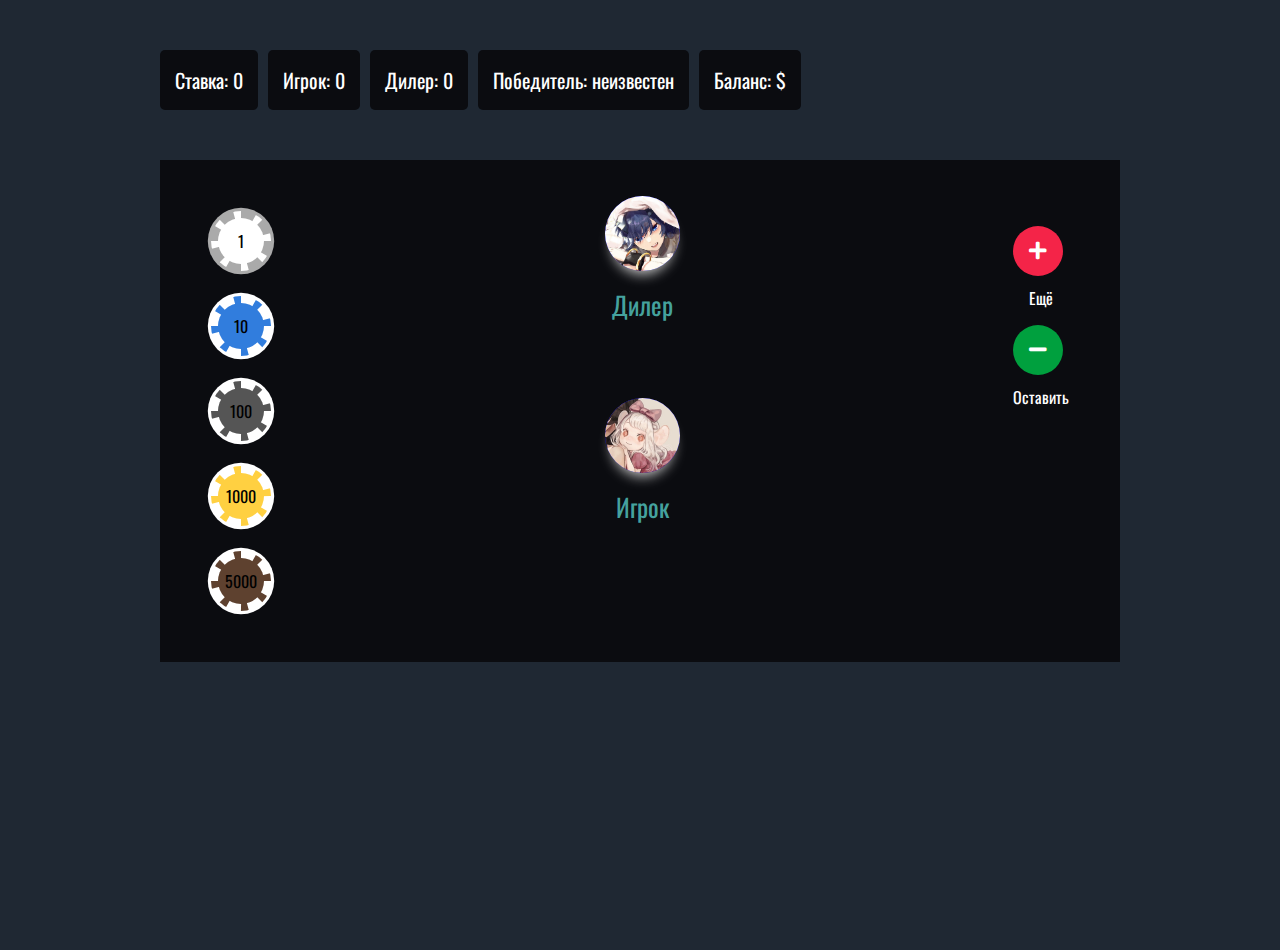
==== index.html @ c2fadfac "First commit" ====
<!DOCTYPE html>
<html lang="en">
<head>
	<meta charset="UTF-8">
	<meta name="viewport" content="width=device-width, initial-scale=1.0">
	<title>BlackJack.</title>
	<!-- libs -->
	<link href="https://unpkg.com/aos@2.3.1/dist/aos.css" rel="stylesheet">
	<link rel="stylesheet" href="https://cdnjs.cloudflare.com/ajax/libs/font-awesome/5.15.1/css/all.min.css">
	<!-- style -->
	<link rel="stylesheet" href="/css/main.min.css">
	<link rel="stylesheet" href="/css/media.min.css">
</head>
<body>
	<div id="wrapper">

		<div class="bj-admin">
			<ul class="bj-admin__list">
				<li>Ставка: 0</li>
				<li>Игрок: 0</li>
				<li>Дилер: 0</li>
				<li>Победитель: неизвестен</li>
				<li>Баланс: <span class="bj-balance"></span>$</li>
			</ul>
		</div>

		<div class="bj-board">
			<div class="bj-control">
				<div class="bj-control__bet">
					<div class="bj-control__active"></div>

					<ul>
						<li>1</li>
						<li>10</li>
						<li>100</li>
						<li>1000</li>
						<li>5000</li>
					</ul>
				</div>
			</div>

			<div class="bj-board__main">
				<div class="bj-board__dealer">
					<div class="bj-board__illustration">
						<img src="img/dealer.jpg" alt="dealer">
					</div>
					<div class="bj-board__name">
						<h1>Дилер</h1>
					</div>
					<div class="bj-board__hands">
						<ul class="bj-board__list dealer"></ul>
					</div>
				</div>

				<div class="bj-board__player">
					<div class="bj-board__illustration">
						<img src="img/player.jpg" alt="player">
					</div>
					<div class="bj-board__name">
						<h1>Игрок</h1>
					</div>
					<div class="bj-board__hands">
						<ul class="bj-board__list player"></ul>
					</div>
				</div>
			</div>

			<div class="bj-control">
				<div class="bj-control__choice">
					<div class="bj-control__active"></div>

					<ul>
						<li class="bj-control__more">
							<h1><i class="fas fa-plus"></i></h1>
							<p>Ещё</p>
						</li>
						<li class="bj-control__leave">
							<h1><i class="fas fa-minus"></i></h1>
							<p>Оставить</p>
						</li>
					</ul>
				</div>
			</div>
		</div>

<!-- 		<div class="bj-control">
			<div class="bj-control__bet">
				<div class="bj-control__active"></div>

				<ul>
					<li>1</li>
					<li>10</li>
					<li>100</li>
					<li>1000</li>
				</ul>
			</div>
			<div class="bj-control__choice">
				<div class="bj-control__active"></div>

				<ul>
					<li class="bj-control__more">
						<h1><i class="fas fa-plus"></i></h1>
						<p>Ещё</p>
					</li>
					<li class="bj-control__leave">
						<h1><i class="fas fa-minus"></i></h1>
						<p>Оставить</p>
					</li>
				</ul>
			</div>
		</div> -->

		<div class="bj-notice">
			<div class="bj-notice__win"></div>
			<div class="bj-notice__lost"></div>
		</div>
		
	</div>

	<!-- libs js -->
	<script src="https://unpkg.com/aos@2.3.1/dist/aos.js"></script>
	<!-- script -->
	<script src="js/main.js"></script>
	<script>
		AOS.init();
	</script>
</body>
</html>
---- css/main.min.css ----
@import url(https://fonts.googleapis.com/css2?family=Oswald:wght@300;400&display=swap);*{margin:0;padding:0;box-sizing:border-box;outline:0}#wrapper,body,html{width:100%;height:100%;margin:0 auto;background-color:#1f2833;font-family:Oswald,sans-serif}a{text-decoration:none}li,ul{list-style-type:none}button,input,select,textarea{outline:0;border:1px solid #000}.bj-admin{max-width:75%;margin:50px auto}.bj-admin ul{display:flex}.bj-admin ul li{padding:15px;background-color:#0b0c10;border-radius:5px;color:#fff;font-size:20px;margin-left:10px}.bj-admin ul li:first-child{margin-left:0}.bj-board{max-width:75%;border:1px solid #0b0c10;margin:50px auto;display:flex;justify-content:space-between;flex-wrap:wrap;padding:35px;position:relative;background-color:#0b0c10}.bj-board__main .bj-board__dealer,.bj-board__main .bj-board__player{text-align:center}.bj-board__main .bj-board__dealer .bj-board__illustration,.bj-board__main .bj-board__player .bj-board__illustration{width:75px;height:75px;background-color:#00f;border-radius:50%;margin:0 auto}.bj-board__main .bj-board__dealer .bj-board__illustration img,.bj-board__main .bj-board__player .bj-board__illustration img{width:100%;border-radius:50%;box-shadow:0 10px 13px -7px #ccc,5px 27px 50px 9px rgba(204,202,255,0)}.bj-board__main .bj-board__dealer .bj-board__name,.bj-board__main .bj-board__player .bj-board__name{margin-top:15px}.bj-board__main .bj-board__dealer .bj-board__name h1,.bj-board__main .bj-board__player .bj-board__name h1{color:#45a29e;font-size:25px;font-weight:400}.bj-board__main .bj-board__dealer .bj-board__hands ul,.bj-board__main .bj-board__player .bj-board__hands ul{display:flex;justify-content:center}.bj-board__main .bj-board__dealer .bj-board__hands ul li,.bj-board__main .bj-board__player .bj-board__hands ul li{margin-left:5px;padding:5px;border-radius:2px;color:#66fcf1;background-color:#1f2833}.bj-board__main .bj-board__dealer .bj-board__hands ul li:first-child,.bj-board__main .bj-board__player .bj-board__hands ul li:first-child{margin-left:0}.bj-board__main .bj-board__player{margin-top:75px}.bj-control__bet,.bj-control__choice{position:relative;align-self:flex-start}.bj-control__bet .bj-control__active,.bj-control__choice .bj-control__active{position:absolute;top:0;left:0;width:100%;height:100%;background-color:#fff;opacity:.5;display:none}.bj-control__bet .bj-control__active.hidden,.bj-control__choice .bj-control__active.hidden{display:block}.bj-control__bet{display:inline-block}.bj-control__bet ul{display:flex;flex-direction:column;justify-content:flex-start;align-items:flex-start;align-content:flex-start;padding:15px}.bj-control__bet ul li{margin-top:25px;width:60px;height:60px;display:flex;align-items:center;justify-content:center;border-radius:50%;color:#000;border:.45em dashed #fff;box-shadow:0 0 0 .2em #fff}.bj-control__bet ul li:first-child{margin:0;background-color:#fff;border:.45em dashed #aaa;box-shadow:0 0 0 .2em #aaa}.bj-control__bet ul li:nth-child(2){background-color:#317ddd}.bj-control__bet ul li:nth-child(3){background-color:#555}.bj-control__bet ul li:nth-child(4){background-color:#ffd041}.bj-control__bet ul li:last-child{background-color:#5e412f}.bj-control__choice ul{display:flex;flex-direction:column;justify-content:space-between;background-color:#0b0c10;padding:15px;height:100%}.bj-control__choice ul li{margin-top:15px}.bj-control__choice ul li:first-child h1{background-color:#f42448}.bj-control__choice ul li:last-child h1{background-color:#00a03e}.bj-control__choice ul li h1{width:50px;height:50px;background-color:red;color:#fff;display:flex;justify-content:center;align-items:center;border-radius:50%}.bj-control__choice ul li h1 i{font-size:20px}.bj-control__choice ul li p{color:#fff;text-align:center;margin-top:10px}
---- css/media.min.css ----
@media only screen and (max-width:768px){.bj-board{flex-direction:column}.bj-board__main{margin:25px 0}.bj-board .bj-control{width:100%;padding:10px}.bj-board .bj-control__bet{display:block}.bj-board .bj-control ul{width:100%;justify-content:center;flex-direction:row;padding:10px}.bj-board .bj-control ul li{margin-top:0;margin-left:12.5px}}
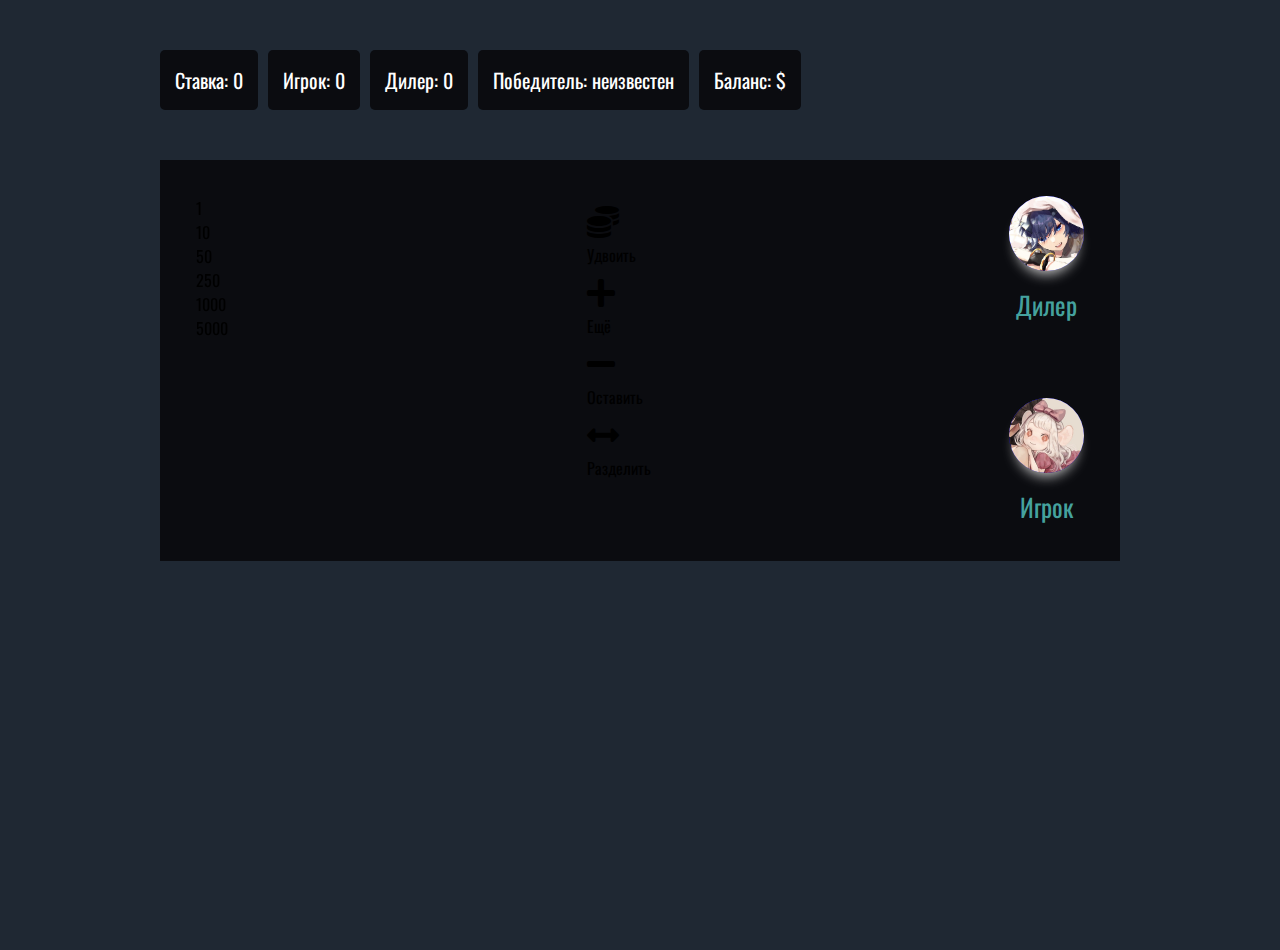
==== commit e8621dce: "Update index.html" ====
--- a/index.html
+++ b/index.html
@@ -8,8 +8,8 @@
 	<link href="https://unpkg.com/aos@2.3.1/dist/aos.css" rel="stylesheet">
 	<link rel="stylesheet" href="https://cdnjs.cloudflare.com/ajax/libs/font-awesome/5.15.1/css/all.min.css">
 	<!-- style -->
-	<link rel="stylesheet" href="/css/main.min.css">
-	<link rel="stylesheet" href="/css/media.min.css">
+	<link rel="stylesheet" href="./css/main.min.css">
+	<link rel="stylesheet" href="./css/media.min.css">
 </head>
 <body>
 	<div id="wrapper">
@@ -25,18 +25,37 @@
 		</div>
 
 		<div class="bj-board">
-			<div class="bj-control">
-				<div class="bj-control__bet">
-					<div class="bj-control__active"></div>
 
-					<ul>
-						<li>1</li>
-						<li>10</li>
-						<li>100</li>
-						<li>1000</li>
-						<li>5000</li>
-					</ul>
-				</div>
+			<div class="bj-board__bet">
+				<ul data-aos="fade-down">
+					<li>1<span></span></li>
+					<li>10<span></span></li>
+					<li>50<span></span></li>
+					<li>250<span></span></li>
+					<li>1000<span></span></li>
+					<li>5000<span></span></li>
+				</ul>
+			</div>
+
+			<div class="bj-board__control hidden">
+				<ul>
+					<li class="bj-control__double">
+						<h1><i class="fas fa-coins"></i></h1>
+						<p>Удвоить</p>
+					</li>
+					<li class="bj-control__more">
+						<h1><i class="fas fa-plus"></i></h1>
+						<p>Ещё</p>
+					</li>
+					<li class="bj-control__leave">
+						<h1><i class="fas fa-minus"></i></h1>
+						<p>Оставить</p>
+					</li>
+					<li class="bj-control__split">
+						<h1><i class="fas fa-arrows-alt-h"></i></h1>
+						<p>Разделить</p>
+					</li>
+				</ul>
 			</div>
 
 			<div class="bj-board__main">
@@ -48,7 +67,8 @@
 						<h1>Дилер</h1>
 					</div>
 					<div class="bj-board__hands">
-						<ul class="bj-board__list dealer"></ul>
+						<ul class="bj-board__list dealer">
+						</ul>
 					</div>
 				</div>
 
@@ -64,65 +84,15 @@
 					</div>
 				</div>
 			</div>
-
-			<div class="bj-control">
-				<div class="bj-control__choice">
-					<div class="bj-control__active"></div>
-
-					<ul>
-						<li class="bj-control__more">
-							<h1><i class="fas fa-plus"></i></h1>
-							<p>Ещё</p>
-						</li>
-						<li class="bj-control__leave">
-							<h1><i class="fas fa-minus"></i></h1>
-							<p>Оставить</p>
-						</li>
-					</ul>
-				</div>
-			</div>
 		</div>
-
-<!-- 		<div class="bj-control">
-			<div class="bj-control__bet">
-				<div class="bj-control__active"></div>
-
-				<ul>
-					<li>1</li>
-					<li>10</li>
-					<li>100</li>
-					<li>1000</li>
-				</ul>
-			</div>
-			<div class="bj-control__choice">
-				<div class="bj-control__active"></div>
-
-				<ul>
-					<li class="bj-control__more">
-						<h1><i class="fas fa-plus"></i></h1>
-						<p>Ещё</p>
-					</li>
-					<li class="bj-control__leave">
-						<h1><i class="fas fa-minus"></i></h1>
-						<p>Оставить</p>
-					</li>
-				</ul>
-			</div>
-		</div> -->
-
-		<div class="bj-notice">
-			<div class="bj-notice__win"></div>
-			<div class="bj-notice__lost"></div>
-		</div>
-		
 	</div>
 
 	<!-- libs js -->
 	<script src="https://unpkg.com/aos@2.3.1/dist/aos.js"></script>
 	<!-- script -->
-	<script src="js/main.js"></script>
+	<script src="./js/main.js"></script>
 	<script>
 		AOS.init();
 	</script>
 </body>
-</html>+</html>
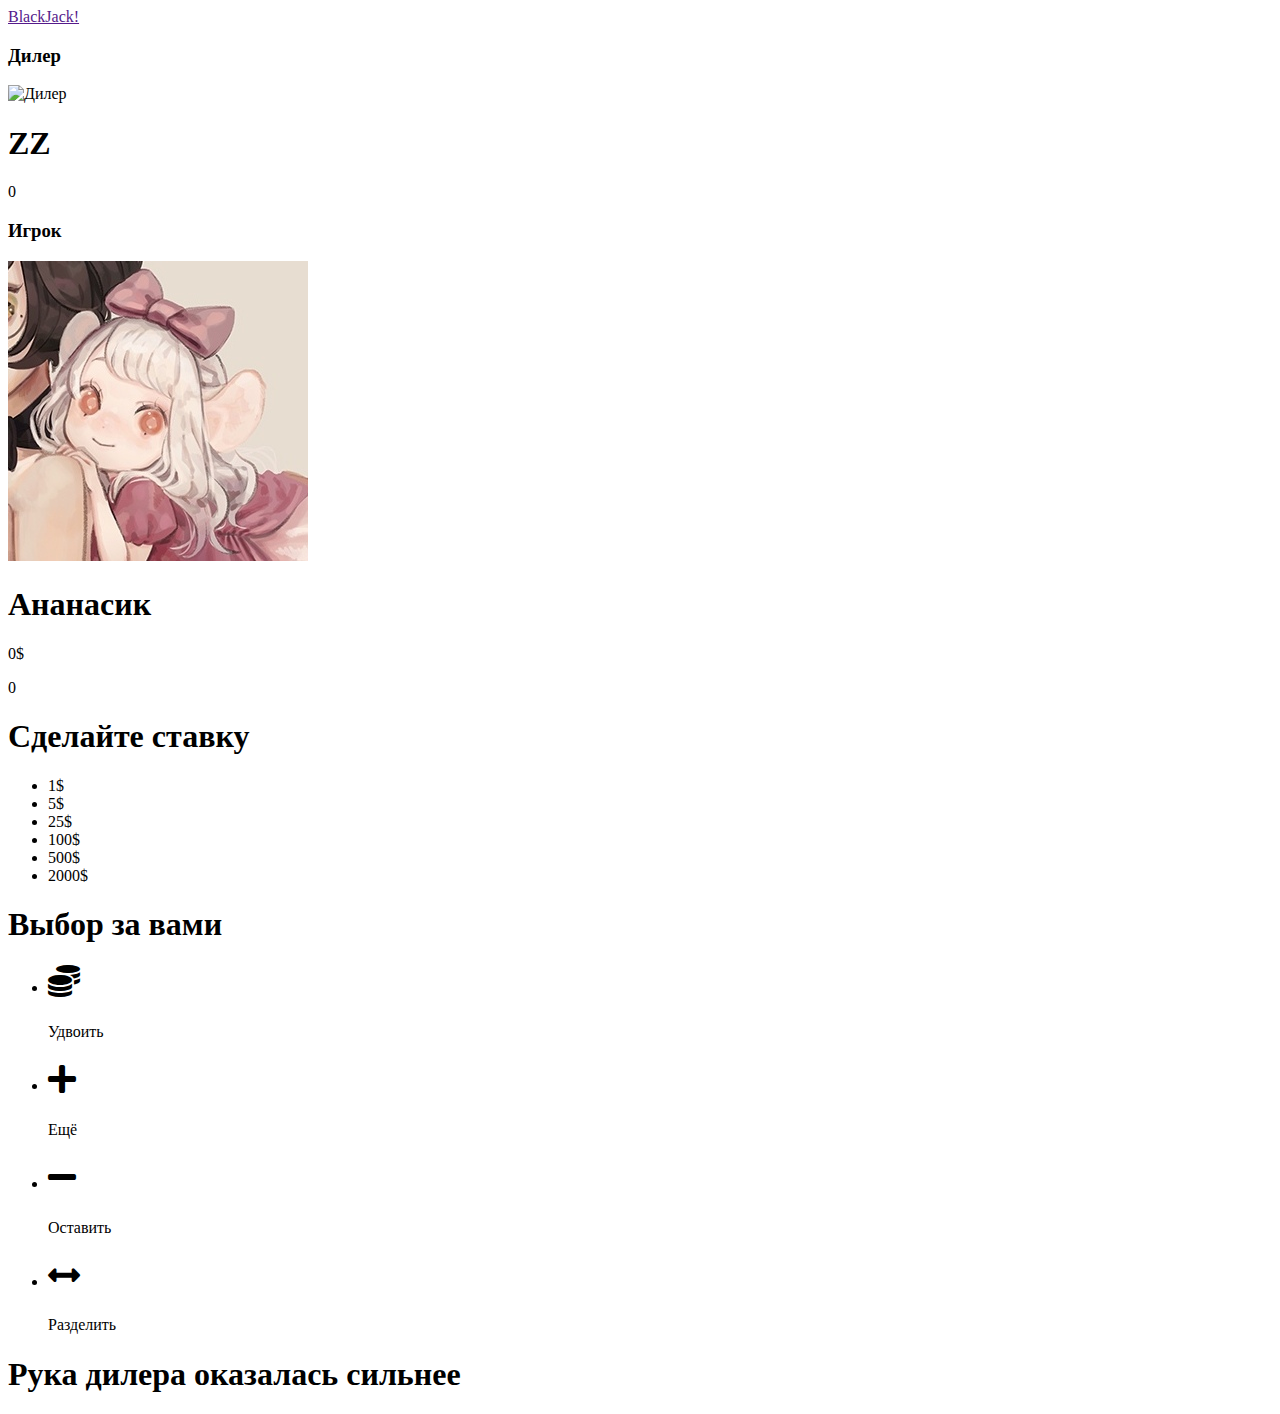
==== commit a66694a5: "He-he." ====
--- a/index.html
+++ b/index.html
@@ -5,94 +5,109 @@
 	<meta name="viewport" content="width=device-width, initial-scale=1.0">
 	<title>BlackJack.</title>
 	<!-- libs -->
-	<link href="https://unpkg.com/aos@2.3.1/dist/aos.css" rel="stylesheet">
 	<link rel="stylesheet" href="https://cdnjs.cloudflare.com/ajax/libs/font-awesome/5.15.1/css/all.min.css">
-	<!-- style -->
-	<link rel="stylesheet" href="./css/main.min.css">
-	<link rel="stylesheet" href="./css/media.min.css">
+	<!-- styles -->
+	<link rel="stylesheet" href="css/new_design.min.css">
 </head>
 <body>
 	<div id="wrapper">
+		
+		<div class="bj">
+			<header class="bj-header">
+				<div class="bj-header__logo">
+					<a href="">BlackJack!</a>
+				</div>
+				<div class="bj-header__balance">
+					<p></p>
+				</div>
+			</header>
 
-		<div class="bj-admin">
-			<ul class="bj-admin__list">
-				<li>Ставка: 0</li>
-				<li>Игрок: 0</li>
-				<li>Дилер: 0</li>
-				<li>Победитель: неизвестен</li>
-				<li>Баланс: <span class="bj-balance"></span>$</li>
-			</ul>
-		</div>
+			<div class="bj-content">
+				<div class="bj-dealer">
+					<div class="bj-dealer__title">
+						<h3>Дилер</h3>
+					</div>
+					<div class="bj-dealer__card">
+						<div class="bj-dealer__person">
+							<img src="/img/dealer.jpeg" alt="Дилер">
+							<h1>ZZ</h1>
+						</div>
+						<div class="bj-dealer__hands">
+							<ul class="bj-dealer__cards">
+							</ul>
+							<div class="bj-dealer__hands-info">
+								<p class="bj-dealer__hands-sum">0</p>
+							</div>
+						</div>
+					</div>
+				</div>
+				<div class="bj-player">
+					<div class="bj-player__title">
+						<h3>Игрок</h3>
+					</div>
+					<div class="bj-player__card">
+						<div class="bj-player__person">
+							<img src="/img/player.jpg" alt="Дилер">
+							<h1>Ананасик</h1>
+						</div>
+						<div class="bj-player__hands">
+							<ul class="bj-player__cards">
+							</ul>
+							<div class="bj-player__hands-info">
+								<p class="bj-player__bet-value">0$</p>
+								<p class="bj-player__hands-sum">0</p>
+							</div>
+						</div>
+					</div>
+				</div>
+			</div>
 
-		<div class="bj-board">
-
-			<div class="bj-board__bet">
-				<ul data-aos="fade-down">
-					<li>1<span></span></li>
-					<li>10<span></span></li>
-					<li>50<span></span></li>
-					<li>250<span></span></li>
-					<li>1000<span></span></li>
-					<li>5000<span></span></li>
+			<div class="bj-chips">
+				<header class="bj-chips__header">
+					<h1>Сделайте ставку</h1>
+				</header>
+				<ul class="bj-chips__list">
+					<li class="white">1$</li>
+					<li class="red">5$</li>
+					<li class="green">25$</li>
+					<li class="black">100$</li>
+					<li class="purpure">500$</li>
+					<li class="lightblue">2000$</li>
 				</ul>
 			</div>
-
-			<div class="bj-board__control hidden">
-				<ul>
-					<li class="bj-control__double">
-						<h1><i class="fas fa-coins"></i></h1>
+			<div class="bj-actions hidden">
+				<header class="bj-chips__header">
+					<h1>Выбор за вами</h1>
+				</header>
+				<ul class="bj-actions__list">
+					<li class="bj-actions__double">
+						<h1 class="double"><i class="fas fa-coins"></i></h1>
 						<p>Удвоить</p>
 					</li>
-					<li class="bj-control__more">
-						<h1><i class="fas fa-plus"></i></h1>
+					<li class="bj-actions__more">
+						<h1 class="more"><i class="fas fa-plus"></i></h1>
 						<p>Ещё</p>
 					</li>
-					<li class="bj-control__leave">
-						<h1><i class="fas fa-minus"></i></h1>
+					<li class="bj-actions__leave">
+						<h1 class="leave"><i class="fas fa-minus"></i></h1>
 						<p>Оставить</p>
 					</li>
-					<li class="bj-control__split">
-						<h1><i class="fas fa-arrows-alt-h"></i></h1>
+					<li class="bj-actions__split inactive">
+						<h1 class="split"><i class="fas fa-arrows-alt-h"></i></h1>
 						<p>Разделить</p>
 					</li>
 				</ul>
 			</div>
-
-			<div class="bj-board__main">
-				<div class="bj-board__dealer">
-					<div class="bj-board__illustration">
-						<img src="img/dealer.jpg" alt="dealer">
-					</div>
-					<div class="bj-board__name">
-						<h1>Дилер</h1>
-					</div>
-					<div class="bj-board__hands">
-						<ul class="bj-board__list dealer">
-						</ul>
-					</div>
-				</div>
-
-				<div class="bj-board__player">
-					<div class="bj-board__illustration">
-						<img src="img/player.jpg" alt="player">
-					</div>
-					<div class="bj-board__name">
-						<h1>Игрок</h1>
-					</div>
-					<div class="bj-board__hands">
-						<ul class="bj-board__list player"></ul>
-					</div>
-				</div>
+			<div class="bj-result hidden">
+				<header class="bj-chips__header">
+					<h1>Рука дилера оказалась сильнее</h1>
+				</header>
 			</div>
 		</div>
+
 	</div>
+</body>
 
-	<!-- libs js -->
-	<script src="https://unpkg.com/aos@2.3.1/dist/aos.js"></script>
-	<!-- script -->
-	<script src="./js/main.js"></script>
-	<script>
-		AOS.init();
-	</script>
-</body>
-</html>
+<!-- script -->
+<script src="./js/bj.js"></script>
+</html>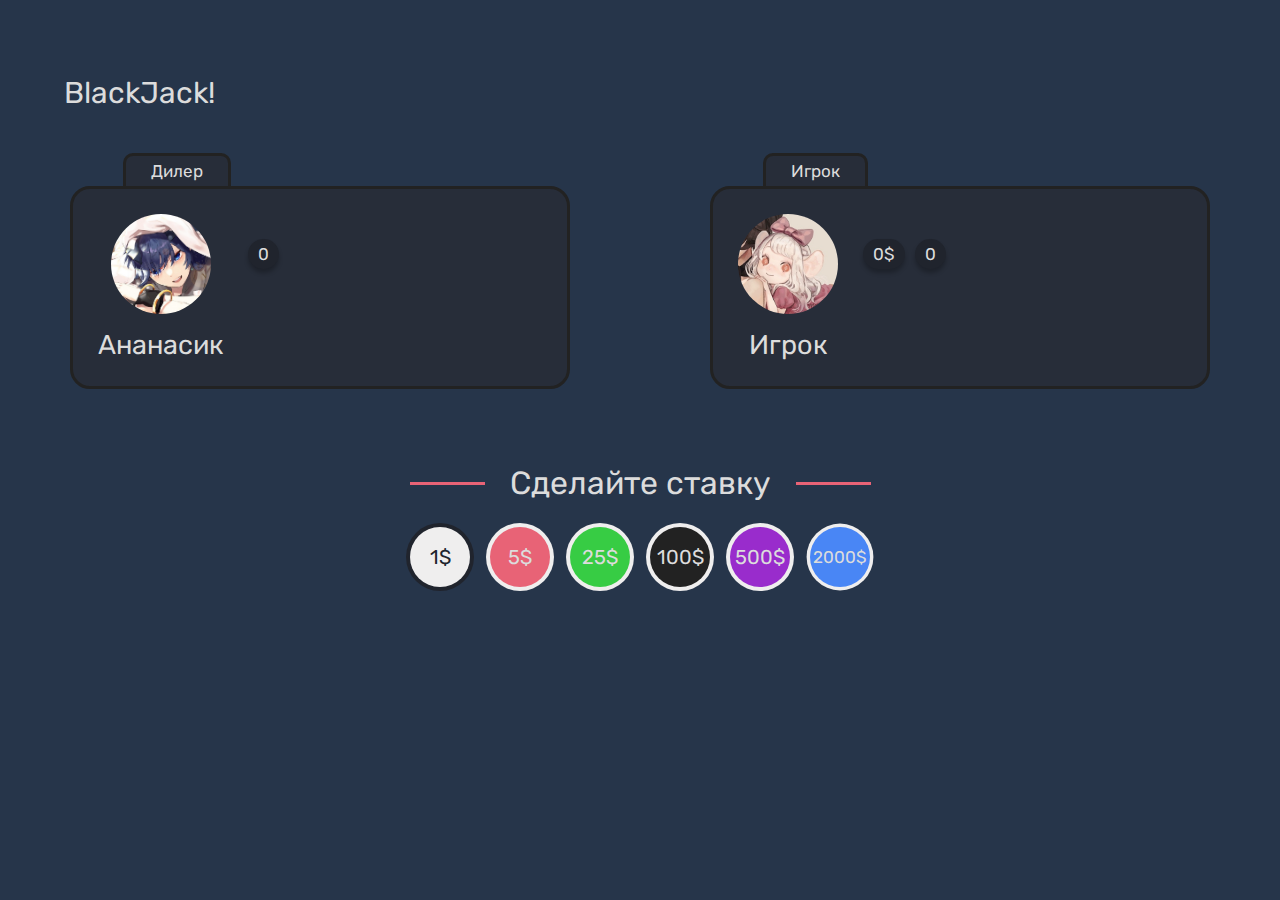
==== commit 5bee6a72: "Merge 2cba3cef46f8ffc3f4a96b44c814ebe4c5e6fa28 into c2fadfac9629d6b54695d79b6dc8c71bf8d59a84" ====
--- a/index.html
+++ b/index.html
@@ -7,7 +7,7 @@
 	<!-- libs -->
 	<link rel="stylesheet" href="https://cdnjs.cloudflare.com/ajax/libs/font-awesome/5.15.1/css/all.min.css">
 	<!-- styles -->
-	<link rel="stylesheet" href="css/new_design.min.css">
+	<link rel="stylesheet" href="./css/main.min.css">
 </head>
 <body>
 	<div id="wrapper">
@@ -29,8 +29,8 @@
 					</div>
 					<div class="bj-dealer__card">
 						<div class="bj-dealer__person">
-							<img src="/img/dealer.jpeg" alt="Дилер">
-							<h1>ZZ</h1>
+							<img src="./img/dealer.jpg" alt="Дилер">
+							<h1>Ананасик</h1>
 						</div>
 						<div class="bj-dealer__hands">
 							<ul class="bj-dealer__cards">
@@ -47,8 +47,8 @@
 					</div>
 					<div class="bj-player__card">
 						<div class="bj-player__person">
-							<img src="/img/player.jpg" alt="Дилер">
-							<h1>Ананасик</h1>
+							<img src="./img/player.jpg" alt="Дилер">
+							<h1>Игрок</h1>
 						</div>
 						<div class="bj-player__hands">
 							<ul class="bj-player__cards">
--- a/css/main.min.css
+++ b/css/main.min.css
@@ -0,0 +1 @@
+@import url(https://fonts.googleapis.com/css2?family=Rubik&display=swap);*{margin:0;padding:0;box-sizing:border-box}#wrapper,body,html{width:100%;height:100%;margin:0 auto;font-family:Rubik,sans-serif;font-weight:400;color:#dcdcdc}a{text-decoration:none}li,ul{list-style-type:none}a,h1,h3,li,p{font-weight:400}.bj{width:100%;min-height:100%;padding:75px 0;background-color:#26354a}.bj .bj-header{width:100%;display:flex;justify-content:space-between;align-items:center;padding:0 5%}.bj .bj-header__logo a{font-size:30px;color:#dcdcdc}.bj .bj-header__balance p{font-size:30px}.bj .bj-content{width:100%;padding:50px 0;display:flex;flex-wrap:wrap;justify-content:space-around;align-items:center}.bj .bj-content .bj-dealer,.bj .bj-content .bj-player{width:500px;max-width:90%;background-color:#272d39;border-radius:20px;padding:25px;border:3px solid #222;position:relative;margin:25px}.bj .bj-content .bj-dealer__title,.bj .bj-content .bj-player__title{position:absolute;top:-36px;left:50px;padding:5px 25px;background-color:#272d39;border:3px solid #222;border-radius:10px 10px 0 0}.bj .bj-content .bj-dealer__title h3,.bj .bj-content .bj-player__title h3{font-size:17px}.bj .bj-content .bj-dealer__card,.bj .bj-content .bj-player__card{width:100%;display:flex}.bj .bj-content .bj-dealer__card .bj-dealer__person,.bj .bj-content .bj-dealer__card .bj-player__person,.bj .bj-content .bj-player__card .bj-dealer__person,.bj .bj-content .bj-player__card .bj-player__person{display:flex;flex-direction:column;align-items:center}.bj .bj-content .bj-dealer__card .bj-dealer__person img,.bj .bj-content .bj-dealer__card .bj-player__person img,.bj .bj-content .bj-player__card .bj-dealer__person img,.bj .bj-content .bj-player__card .bj-player__person img{width:100px;border-radius:50%}.bj .bj-content .bj-dealer__card .bj-dealer__person h1,.bj .bj-content .bj-dealer__card .bj-player__person h1,.bj .bj-content .bj-player__card .bj-dealer__person h1,.bj .bj-content .bj-player__card .bj-player__person h1{margin-top:15px;font-size:27px}.bj .bj-content .bj-dealer__card .bj-dealer__hands,.bj .bj-content .bj-dealer__card .bj-player__hands,.bj .bj-content .bj-player__card .bj-dealer__hands,.bj .bj-content .bj-player__card .bj-player__hands{margin-left:25px}.bj .bj-content .bj-dealer__card .bj-dealer__hands ul,.bj .bj-content .bj-dealer__card .bj-player__hands ul,.bj .bj-content .bj-player__card .bj-dealer__hands ul,.bj .bj-content .bj-player__card .bj-player__hands ul{display:flex;flex-wrap:wrap;align-self:flex-start}.bj .bj-content .bj-dealer__card .bj-dealer__hands ul.split,.bj .bj-content .bj-dealer__card .bj-player__hands ul.split,.bj .bj-content .bj-player__card .bj-dealer__hands ul.split,.bj .bj-content .bj-player__card .bj-player__hands ul.split{background-color:#222;padding:0 5px 15px 15px;border-radius:10px;margin-top:15px}.bj .bj-content .bj-dealer__card .bj-dealer__hands ul.split:first-child,.bj .bj-content .bj-dealer__card .bj-player__hands ul.split:first-child,.bj .bj-content .bj-player__card .bj-dealer__hands ul.split:first-child,.bj .bj-content .bj-player__card .bj-player__hands ul.split:first-child{margin-top:0}.bj .bj-content .bj-dealer__card .bj-dealer__hands ul li,.bj .bj-content .bj-dealer__card .bj-player__hands ul li,.bj .bj-content .bj-player__card .bj-dealer__hands ul li,.bj .bj-content .bj-player__card .bj-player__hands ul li{width:35px;height:55px;border-radius:5px;background-color:red;margin:15px 10px 0 0;display:flex;justify-content:center;align-items:center;font-size:21px}.bj .bj-content .bj-dealer__card .bj-dealer__hands ul li:first-child,.bj .bj-content .bj-dealer__card .bj-player__hands ul li:first-child,.bj .bj-content .bj-player__card .bj-dealer__hands ul li:first-child,.bj .bj-content .bj-player__card .bj-player__hands ul li:first-child{margin-left:0}.bj .bj-content .bj-dealer__card .bj-dealer__hands ul li.diamonds,.bj .bj-content .bj-dealer__card .bj-player__hands ul li.diamonds,.bj .bj-content .bj-player__card .bj-dealer__hands ul li.diamonds,.bj .bj-content .bj-player__card .bj-player__hands ul li.diamonds{background-color:#4986f5}.bj .bj-content .bj-dealer__card .bj-dealer__hands ul li.clubs,.bj .bj-content .bj-dealer__card .bj-player__hands ul li.clubs,.bj .bj-content .bj-player__card .bj-dealer__hands ul li.clubs,.bj .bj-content .bj-player__card .bj-player__hands ul li.clubs{background-color:#37cc44}.bj .bj-content .bj-dealer__card .bj-dealer__hands ul li.hearts,.bj .bj-content .bj-dealer__card .bj-player__hands ul li.hearts,.bj .bj-content .bj-player__card .bj-dealer__hands ul li.hearts,.bj .bj-content .bj-player__card .bj-player__hands ul li.hearts{background-color:#e86376}.bj .bj-content .bj-dealer__card .bj-dealer__hands ul li.spades,.bj .bj-content .bj-dealer__card .bj-player__hands ul li.spades,.bj .bj-content .bj-player__card .bj-dealer__hands ul li.spades,.bj .bj-content .bj-player__card .bj-player__hands ul li.spades{background-color:#d9b530}.bj .bj-content .bj-dealer__card .bj-dealer__hands-info,.bj .bj-content .bj-dealer__card .bj-player__hands-info,.bj .bj-content .bj-player__card .bj-dealer__hands-info,.bj .bj-content .bj-player__card .bj-player__hands-info{margin-top:25px;display:flex}.bj .bj-content .bj-dealer__card .bj-dealer__hands-info p,.bj .bj-content .bj-dealer__card .bj-player__hands-info p,.bj .bj-content .bj-player__card .bj-dealer__hands-info p,.bj .bj-content .bj-player__card .bj-player__hands-info p{margin-left:10px;padding:5px 10px;background-color:#20242d;border-radius:25px;font-size:17px;box-shadow:0 4px 4px rgba(0,0,0,.25)}.bj .bj-content .bj-dealer__card .bj-dealer__hands-info p:first-child,.bj .bj-content .bj-dealer__card .bj-player__hands-info p:first-child,.bj .bj-content .bj-player__card .bj-dealer__hands-info p:first-child,.bj .bj-content .bj-player__card .bj-player__hands-info p:first-child{margin-left:0}.bj .bj-chips{display:flex;justify-content:center;flex-direction:column}.bj .bj-chips.hidden{display:none}.bj .bj-chips__header{display:flex;justify-content:center}.bj .bj-chips__header h1{text-align:center;position:relative;display:flex;align-items:center}.bj .bj-chips__header h1:after,.bj .bj-chips__header h1:before{content:"";position:absolute;right:-100px;width:75px;height:3px;background-color:#e86376}.bj .bj-chips__header h1:before{left:-100px}.bj .bj-chips__list{display:flex;justify-content:center;margin-top:25px}.bj .bj-chips__list li{width:60px;height:60px;background-color:#add8e6;display:flex;justify-content:center;align-items:center;border-radius:50%;margin-left:20px;font-size:20px;box-shadow:0 0 0 .2em #efeeee}.bj .bj-chips__list li.white{background-color:#efeeee;color:#20242d;box-shadow:0 0 0 .2em #20242d}.bj .bj-chips__list li.red{background-color:#e86376}.bj .bj-chips__list li.green{background-color:#37cc44}.bj .bj-chips__list li.black{background-color:#222}.bj .bj-chips__list li.purpure{background-color:#992ccc}.bj .bj-chips__list li.lightblue{background-color:#4986f5;font-size:17px}.bj .bj-chips__list li:first-child{margin-left:0}.bj .bj-actions{display:flex;justify-content:center;flex-direction:column}.bj .bj-actions.hidden{display:none}.bj .bj-actions__list{display:flex;justify-content:center;margin-top:25px;flex-wrap:wrap}.bj .bj-actions__list li{text-align:center;margin-left:15px}.bj .bj-actions__list li p{margin-top:10px}.bj .bj-actions__list li h1{width:60px;height:60px;border-radius:50%;text-align:center;line-height:57px}.bj .bj-actions__list li h1 i{font-size:25px}.bj .bj-actions__list li h1.double{background-color:#d9b530}.bj .bj-actions__list li h1.more{background-color:#e86376}.bj .bj-actions__list li h1.leave{background-color:#37cc44}.bj .bj-actions__list li h1.split{background-color:#4986f5}.bj .bj-actions__list li.inactive h1{border:2px solid grey;background-color:#191919}.bj .bj-actions__list li.inactive h1 i{color:grey}.bj .bj-actions__list li.inactive p{color:grey}.bj .bj-result.hidden{display:none}